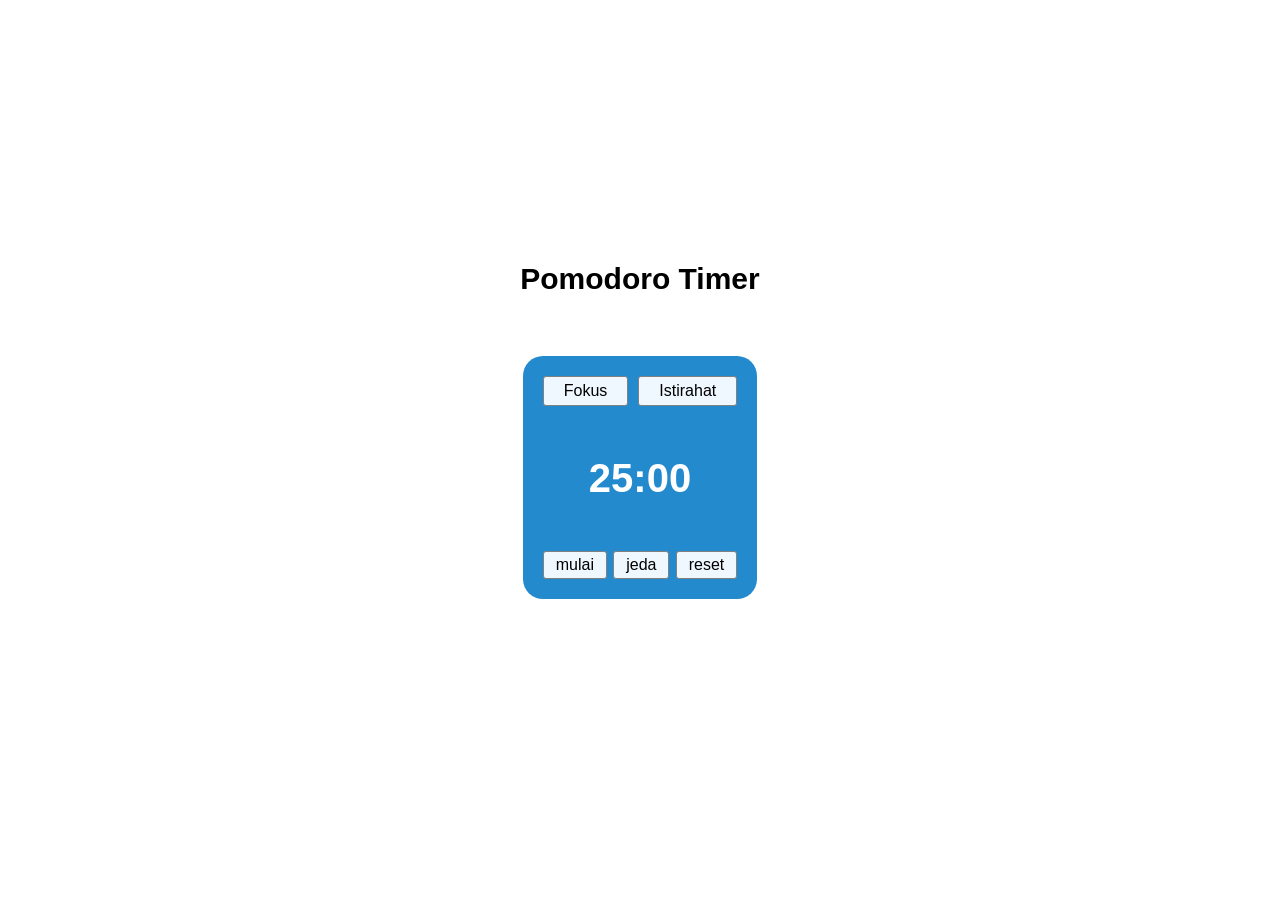
==== pomodoro/index.html @ 52bbf4a0 "add folder pomodoro" ====
<!doctype html>
<html lang="id">
  <head>
    <meta charset="UTF-8" />
    <meta name="viewport" content="width=device-width, initial-scale=1.0" />
    <link rel="stylesheet" href="style.css" />
    <title>Pomodoro waktu</title>
  </head>
  <body>
    <h1>Pomodoro Timer</h1>

    <main class="card-pomodoro">
      <div class="card2-podomoro">
        <div class="info">
          <button>Fokus</button>
          <button>Istirahat</button>
        </div>

        <div class="timer">
          <div id="timer">25:00</div>
        </div>

        <div class="operator">
          <button class="mulai">mulai</button>
          <button class="jeda">jeda</button>
          <button class="reset">reset</button>
        </div>
      </div>
    </main>

    <script src="script.js"></script>
  </body>
</html>
---- pomodoro/style.css ----
* {
  margin: 0;
  padding: 0;
  box-sizing: border-box;
  font-family: Arial, Helvetica, sans-serif;
}

body {
  min-height: 100vh;
  display: flex;
  flex-direction: column;
  align-items: center;
  justify-content: center;
  gap: 20px;
}

h1 {
  font-size: 30px;
  text-align: center;
  /* padding-top: 50px; */
}

.card-pomodoro {
  display: flex;
  flex-direction: column;
  align-items: center;
  justify-content: center;
  padding: 40px;
}

.card2-podomoro {
  background-color: rgb(35, 138, 206);
  padding: 20px;
  border-radius: 20px;
}

.info {
  display: flex;
  align-items: center;
  justify-content: center;
  gap: 10px;
}

.info button {
  padding: 5px 20px;
  border-radius: 3px;
  border: 1px solid gray;
  font-size: 16px;
  background-color: aliceblue;
}

.timer {
  display: flex;
  align-items: center;
  justify-content: center;
  padding: 50px 0;
}

#timer {
  color: white;
  font-size: 40px;
  font-weight: 800;
}

.operator {
  display: flex;
  justify-content: space-between;
  align-items: center;
}

.mulai {
  padding: 4px 12px;
  border-radius: 3px;
  border: 1px solid gray;
  font-size: 16px;
  background-color: aliceblue;
}

.jeda {
  padding: 4px 12px;
  border-radius: 3px;
  border: 1px solid gray;
  font-size: 16px;
  background-color: aliceblue;
}

.reset {
  padding: 4px 12px;
  border-radius: 3px;
  border: 1px solid gray;
  font-size: 16px;
  background-color: aliceblue;
}
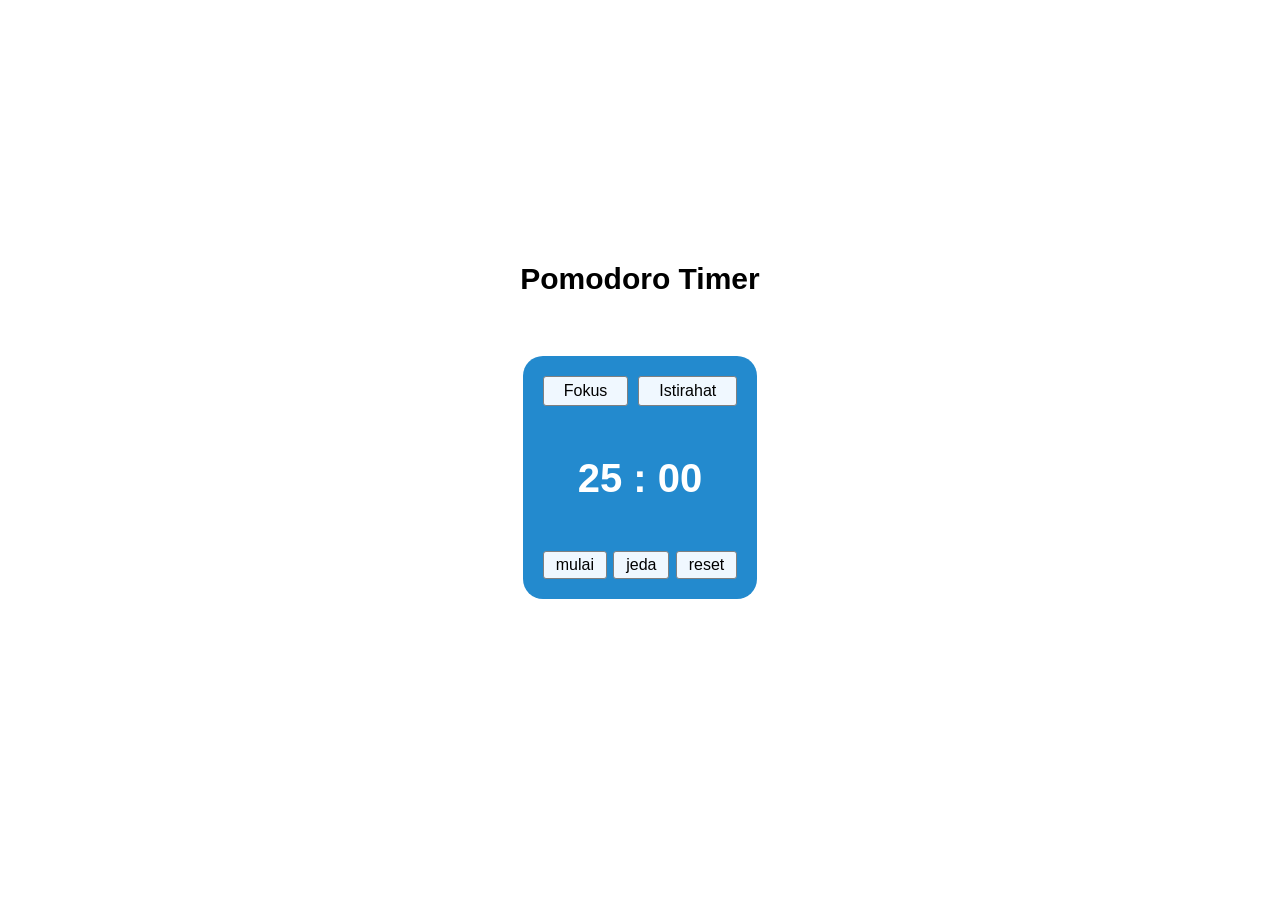
==== commit 047233ae: "update logic pomodoro" ====
--- a/pomodoro/index.html
+++ b/pomodoro/index.html
@@ -12,12 +12,12 @@
     <main class="card-pomodoro">
       <div class="card2-podomoro">
         <div class="info">
-          <button>Fokus</button>
-          <button>Istirahat</button>
+          <button id="fokus">Fokus</button>
+          <button id="istirahat">Istirahat</button>
         </div>
 
         <div class="timer">
-          <div id="timer">25:00</div>
+          <div id="timer">25 : 00</div>
         </div>
 
         <div class="operator">
@@ -26,6 +26,7 @@
           <button class="reset">reset</button>
         </div>
       </div>
+      <p id="element"></p>
     </main>
 
     <script src="script.js"></script>
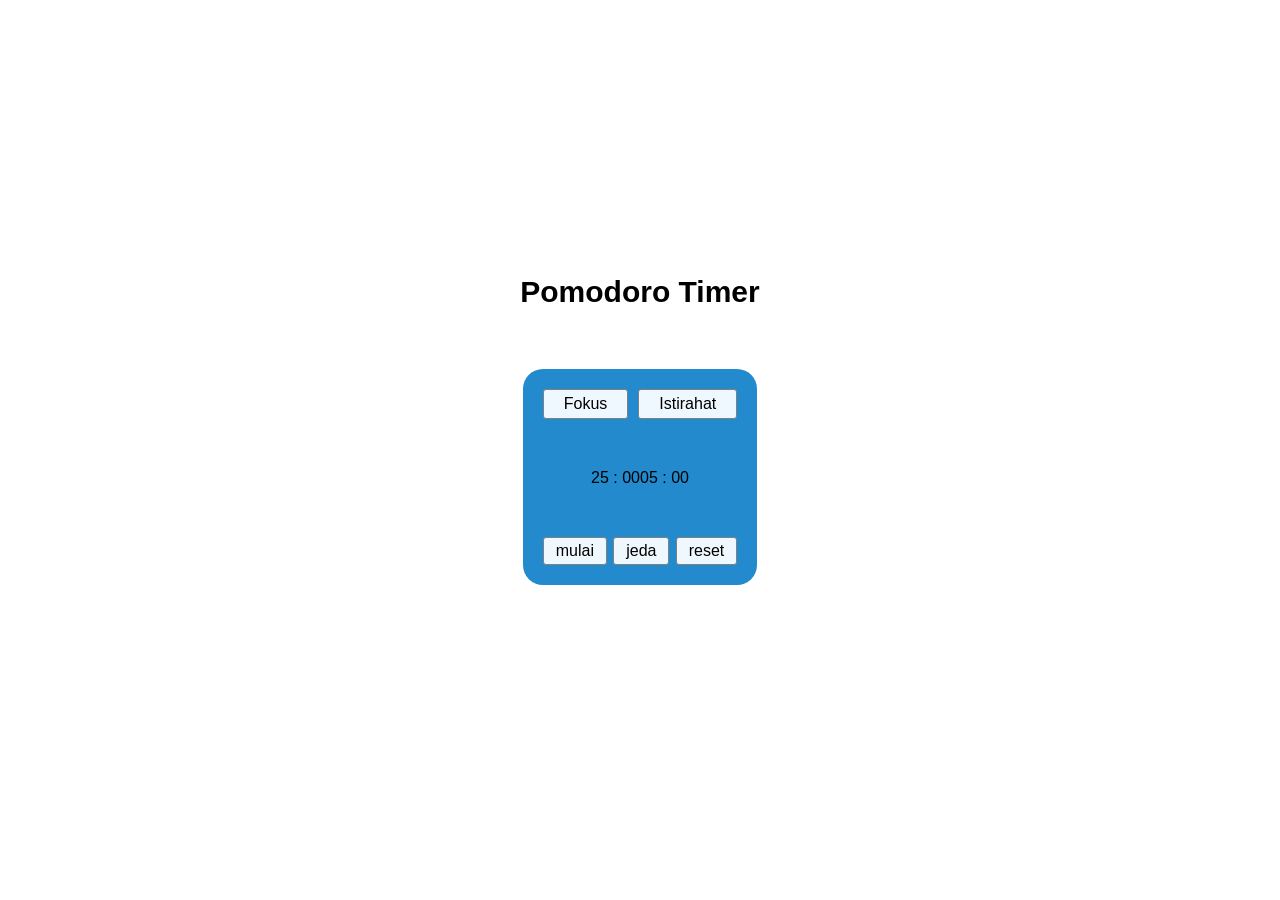
==== commit d22cc12a: "update syntax in web" ====
--- a/pomodoro/index.html
+++ b/pomodoro/index.html
@@ -17,7 +17,8 @@
         </div>
 
         <div class="timer">
-          <div id="timer">25 : 00</div>
+          <div id="timer-fokus">25 : 00</div>
+          <div id="timer-rehat">05 : 00</div>
         </div>
 
         <div class="operator">
